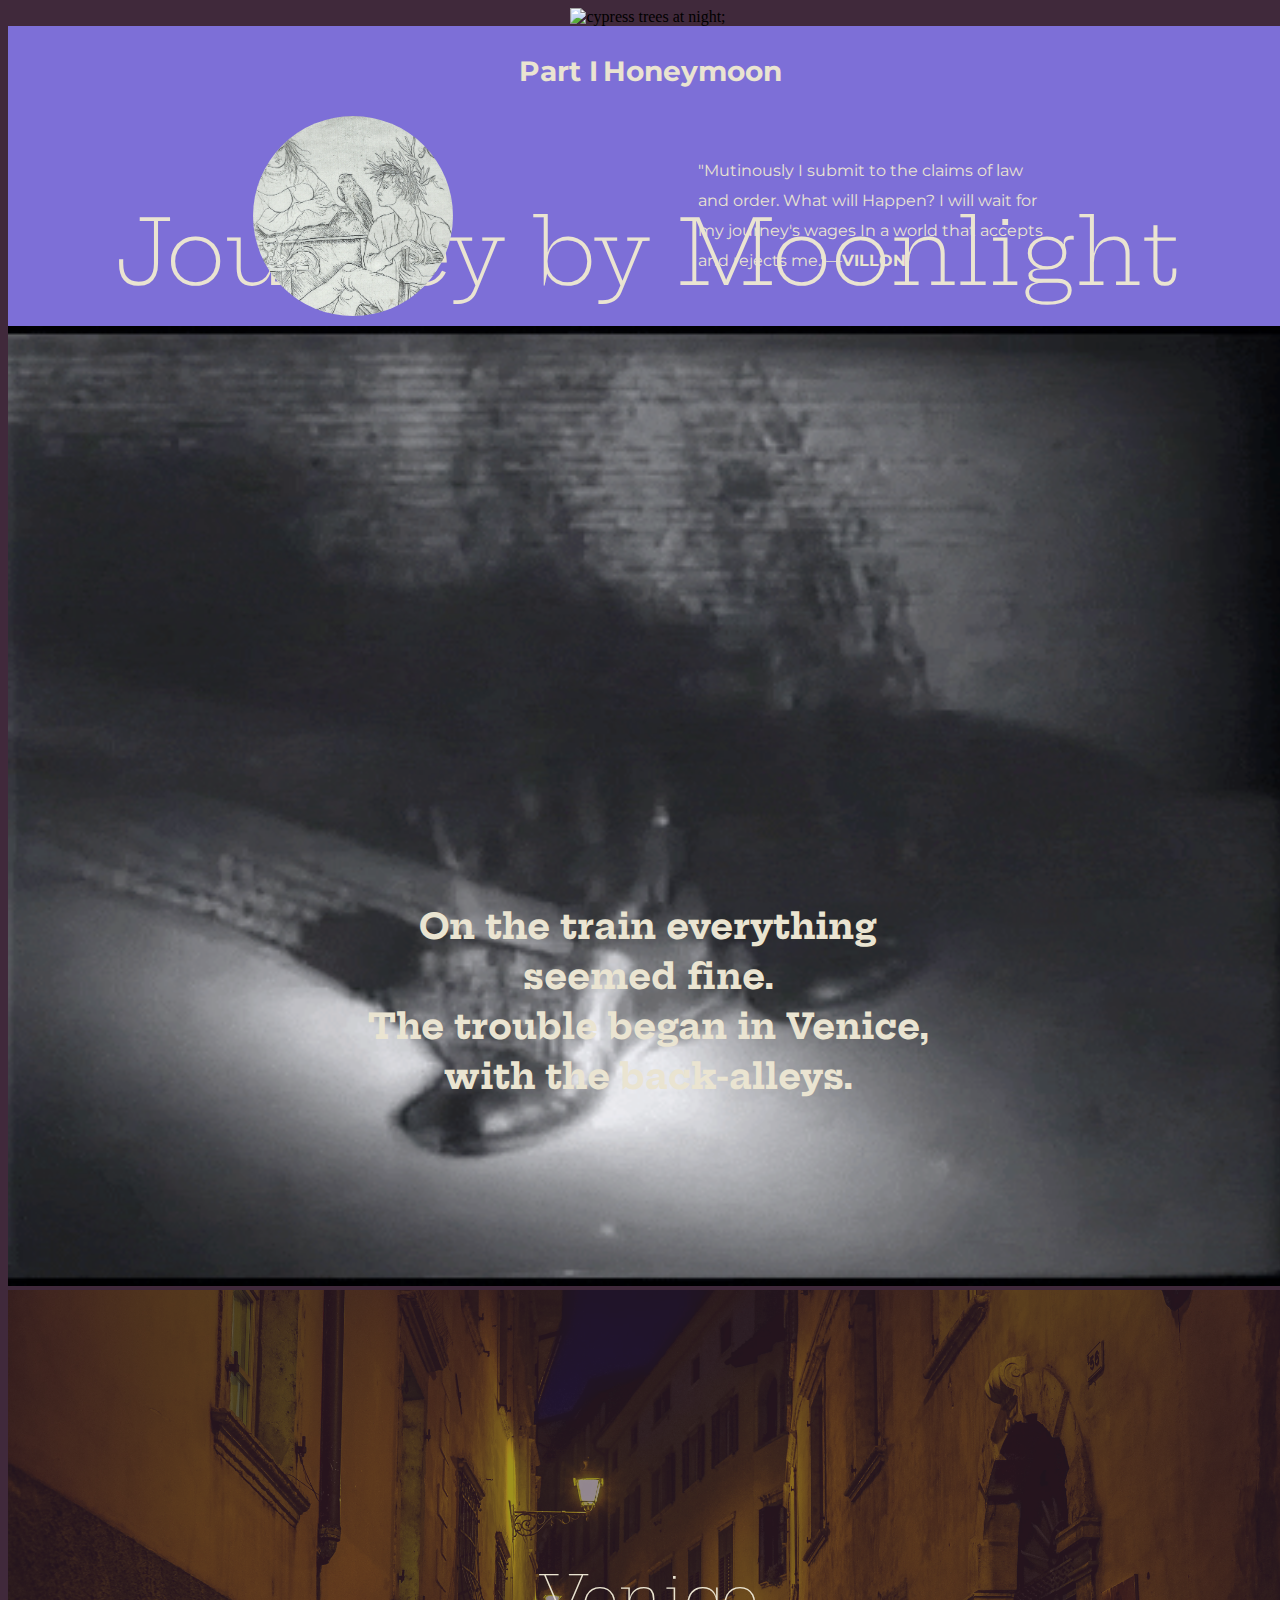
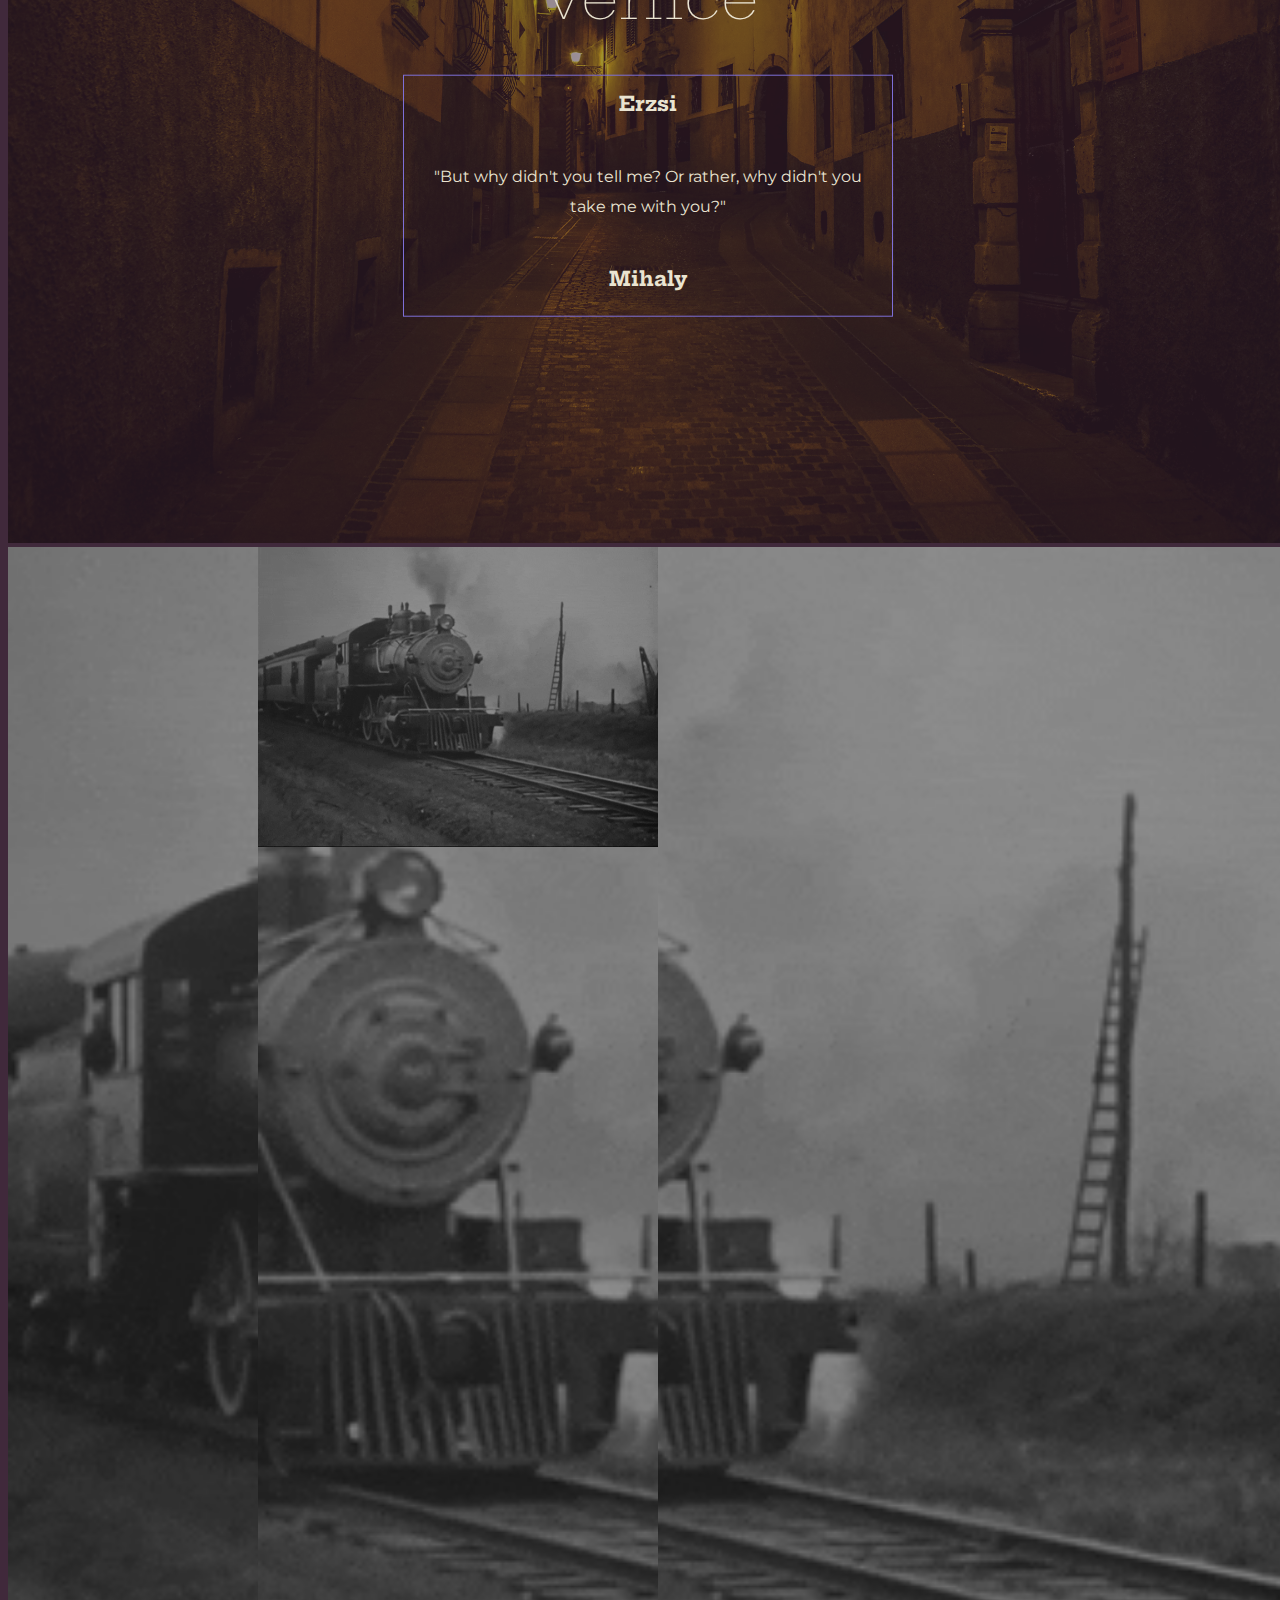
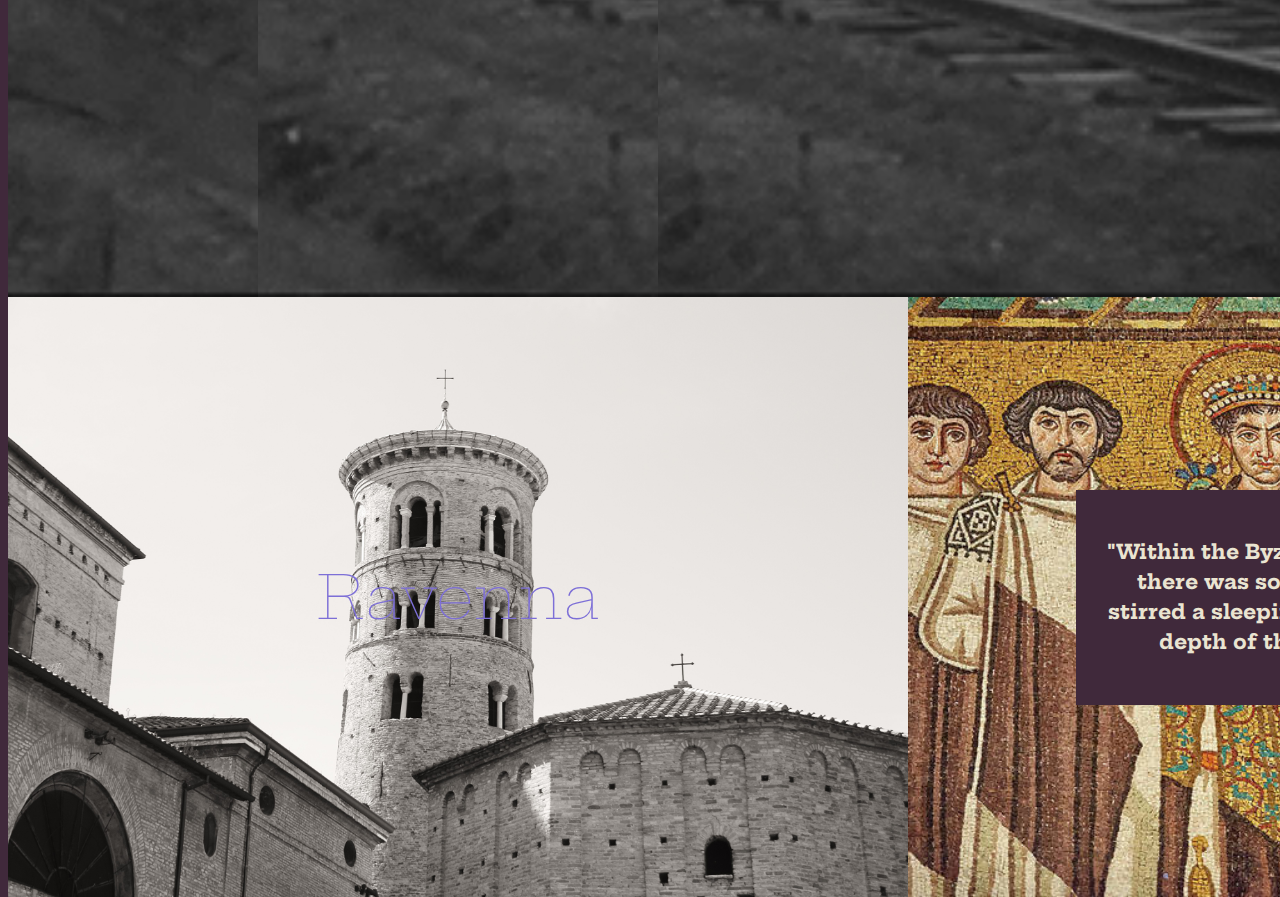
==== index.html @ 263e3b14 "updated" ====
<!DOCTYPE html>
<html>

<head>
    <title>Journey By Moonlight</title>
     <link rel="stylesheet" type="text/css" href="styles/style.css">
     <link rel="preconnect" href="https://fonts.googleapis.com">
<link rel="preconnect" href="https://fonts.gstatic.com" crossorigin>
<link href="https://fonts.googleapis.com/css2?family=Hepta+Slab:wght@200;300;700&family=Montserrat:ital,wght@0,400;0,500;0,600;0,700;1,300;1,400&family=Stylish&display=swap" rel="stylesheet">
 <style>
body, html {
  height:100%;
}
.para-rav {
  background-image: url("assets/img/train/bwtrain1.gif");
  min-height:150vh;
  background-size: cover;
  background-attachment:scroll;
  background-position: center;
  background-repeat:  repeat;
}

   html {
  scroll-behavior: smooth;
}


  </style>
</head>
    
<body>
  
<div class="center"> 
  
  <div><img src="assets/img/engjell-gjepali-ETN1HRiZag8-unsplash.jpg" alt="cypress trees at night;" style="width:100%;height:100%;"></div>
  <div class="absolute-top center"> 
    <h1> Journey by Moonlight</h1>
  </div>  
  <div class="fixed-absolute-bottom"> 
    <h3> <a href="author.html">Antal Szerb</a> </h3> 
  </div>   
</div>
<!-- landing-->

<div class="purple sectionbanner">
      <div class="center">
        <h3><span class="a">Part I</span>Honeymoon</h3>
      </div>
      <div class="row even"> 
          <div class="circular"> <img src="assets/img/ImagefromAdolfoCantu025.jpg" style="float-left"; width="200px height=400px"></div>
          <div class="third"><p>"Mutinously I submit to the claims of law and order. What will Happen? I will wait for my journey's wages In a world that accepts and rejects me."—<strong>VILLON</strong></p></div>
      </div>
</div>   

<!-- tapdancing feet-->
<div class="img-container">
  <img src="assets/img/vienna/giphy copy 4.gif" alt="black and white feet slowdancing" id="selector">
<div class="overlay-text"><h5>On the train everything seemed fine. <br/>The trouble began in Venice, <br/> with the back-alleys.</h5></div>
</div>
</div>


<!-- Venice -->
<div class="img-container ">
  <span style="opacity: 0.5";><img src="assets/img/vienna/francesco-ungaro-MEr1rGSa38k-unsplash.jpg" alt=warmly lit back alley in Venice at night style="width: 100%; height: 100%;"> </span>
 
<div class="overlay-dialog"> 
  <div class="center"><h2><span style="color: #EAE4D1";> Venice</span> </h2> </div>
<div class="center"> 
<div class=" purpleborder center">
      <h4>Mihály</h4>
       <p>"The back-alleys. I had to see them by night, just once ... it's all part of ... it's what everyone does."</p>
        <h4>Erzsi</h4>
       <p>"But why didn't you tell me? Or rather, why didn't you take me with you?"</p>
       <h4>Mihaly</h4>
      <p><em>(to himself) <br/> "So this is marriage. What does it amount to, when every attempt to explain is so hopeless? Mind you, I don't fully understand all this myself."</em></p>
    </p></div>
  </div> </div></div>
</div>
 <!-- Ride to Ravenna -->
 <div class="para-rav">
  <div class="center fullview">
      <div class="relative-overlay"> 
        <div class="para-rav">
        <div class="top=box">
      <img src="assets/img/train/bwtrain1.gif" style: height="300px"; width="400px";  > </div>
  </div>
</div>  
</div>
</div>
</div>
</div>

 <!-- Ride to Ravenna -->
<div class="row">
  <div class="sidescroll">
     <div class="img-container">
        <img src="assets/img/Ravenna/uta-scholl-TV-FQfQMC-g-unsplash.jpg" style="height:600px">
        <div class="overlay-dialog center"> <h2> Ravenna </h2> </div> </div> 
     <div class="img-container"> 
        <img src="assets/img/Ravenna/byzantine-mosaic-of-emperor-justinian-i-basilica-of-san-vitale-in-ravenna-italy-547-ad-paul-williams.jpg" style="height:600px">  
        <div class="overlay-dialog purpletext"> <h4>"Within the Byzantine pictures there was something that stirred a sleeping horror in the depth of their souls ...</h4> <h4> His youth beat within him with such intensity that he suddenly grew faint and had to lean against a pillar. But it lasted only a second, and he was a serious man again.” </h4></div>
      </div>
      </div>
    </div> 
  </div>
 
</body>

<script src="main.js"></script>

</html>
---- styles/style.css ----
html
{
  height:100%;
  width: 100%;
  
}
 
 
body {
  width: 100%;
  height: 100%;
  background-color:#40293B;
  
}

/*scroll bar*/
::-webkit-scrollbar {
  width:10px
}
::-webkit-scrollbar-track {
  background: #EAE4D1;  
}

::-webkit-scrollbar-thumb {
  background:  #7d6fd7;
}

/* TYPOGRAPHY*/
h1 {
  font-family: 'Hepta Slab', serif;
  font-weight:300;
  font-size: 90px; 
  color: #EAE4D1; 
  line-height: 85px; 
}

h2 {
  font-family: 'Hepta Slab', serif;
  line-height: 55px; 
  font-size: 60px;
  font-weight:200; 
  color:#7d6fd7;
}

h3 {
  font-family: 'Montserrat', sans-serif; 
  font-size: 28px; 
  color: #EAE4D1;
}

h4 {
  font-family: 'Hepta Slab', serif;
  font-size: 20px; 
  color:#EAE4D1; 
  line-height: 30px;}


  h5 {
    font-family: 'Hepta Slab', serif;
    font-size: 35px; 
    color:#EAE4D1; 
    line-height: 50px;}
 

p {
  font-family: 'Montserrat', sans-serif; 
  font-size: 18 px; 
  color: #EAE4D1; 
  line-height: 30px;}

  ul li {
    font-family: 'Montserrat', sans-serif; 
    font-size: 15px;
    font-weight:500;
    line-height: 25px;
    padding-left: 5px; 
    color: #EAE4D1;
    list-style-type:'+';
    text-indent: 0; 
    margin-left:0;
   }
   
   li::marker {
    color:#7d6fd7;
  }
 
  span.a {
    display: inline; 
    width: 100px;
    height: 100px;
    padding: 5px;
    background-color:511E79; 
  }


   
  
/* BACKGROUNDS */
.bg-open{
  background-image: url("assets/img/engjell-gjepali-ETN1HRiZag8-unsplash.jpg");
  background-size: cover;
  background-repeat: no-repeat;
  height: 500px; 
}
 
.para-rav {
  background-image: url("assets/img/train/trainaisle.gif");
  min-height:100vh;
  background-size: cover;
  background-attachment:fixed;
  background-position: center;
  background-repeat: no-repeat;
}



.rule {
  border-top: 1px solid #7d6fd7;
}




/* ALIGNMENT + PLACEMENT */

.center {
  display:flex; 
  justify-content: center;
  align-content: center;
}

.fixed-absolute-bottom {
  position: absolute;
   bottom:150px;
    display:flex; 
    justify-content: center;
  }
  
.absolute-top {
  position: absolute;
  top: 150px;
}

.relative—centered  {
  position: relative;
   bottom:20px;
    display:flex; 
    justify-content: center;
  }
.column { 
 display: flex;
 flex-direction: column;
 justify-content: center;
 flex-wrap: wrap;

}

.row {
  display:flex; 
  flex-direction: row; 
 
}


.padding {
  padding-top: 50px;
  padding-left: 50px; 
  padding-bottom:50px;
}

.sectionbanner {
  height:300px;
}
 

.fullview {
  width:100vh;
}

.half {
  width:50%; 
  padding-right: 35px;
  text-wrap:wrap;
 
}
.even {
  display:flex; 
  justify-content: space-evenly;  
}

.third {
  width:27%; 
  display:flex; 
  align-items: center;
}






/* LINKS */

a:link {
  color: #EAE4D1; 
  text-decoration:none; }

a:hover {
color:#7d6fd7;
 }



/* CONTAINERS + OVERLAYS*/

.circular { 
 position: relative; 
 width: 200px; 
 height: 200px; 
 overflow: hidden; 
 border-radius: 50%;
} 

.circular-img { 
  width: 100%; 
  height: 100%; 
 }

#selector {
  width:100%;
 
}

.img-container {
  position: relative;
 
}
.img-container2 {
  position:fixed;
}

.overlay-text {
  position: absolute;
  top: 70%; 
  left: 50%; 
  transform: translate(-50%, -50%); 
  color:  #EAE4D1; 
  padding: 10px 20px; 
  font-size: 20px; 
  text-align: center;
}


.overlay-dialog {
  position: absolute;
  top: 50%; 
  left: 50%; 
  transform: translate(-50%, -50%); 
  
}
 
.top-box {
  position: absolute;
  z-index: 1;  
 
  left: 80%;
  margin-bottom: 1em;
  height: 3em; 
  top:100px;
}


.middle-box {
  position: relative;
  z-index: 2;  
  width: 20%;
  left: 75%;
  top: -50px;
}

.relative-overlay {
  position:local;
  top:400px;
right: -200px;
}

.relative-overlay2 {
  position:sticky;
  top:80%;
  left: 20%;
}
.purpleborder{
border: 1px solid #7d6fd7;
width: 70%;
height: 200px;
display:flex;
flex-wrap: wrap;
padding:20px;
text-align:center;
overflow-x: hidden;
overflow-y: auto;
}

.purpletext {
  background-color:#40293B;
  width: 50%;
  height: 175px;
  display:flex;
  flex-wrap: wrap;
  padding:20px;
  text-align:center;
  overflow-x: hidden;
  overflow-y: auto;
  }
.sidescroll{
 
width: 1000;
height: 600px;
display:flex;
text-align:center;
overflow-x:auto;
overflow-y:hidden;
}

.scroll-one {
background-color:#7d6fd7
height: 600px;
display:flex;
flex-wrap: wrap;}

.wrapper {
  margin:20px;
}


/*  COLORS */
.purple {
  background-color: #7d6fd7;
}

.cream {
  width:100%;
  height: 300px;
  background: #EAE4D1;
} 

.nocolor {
  background: none;
}
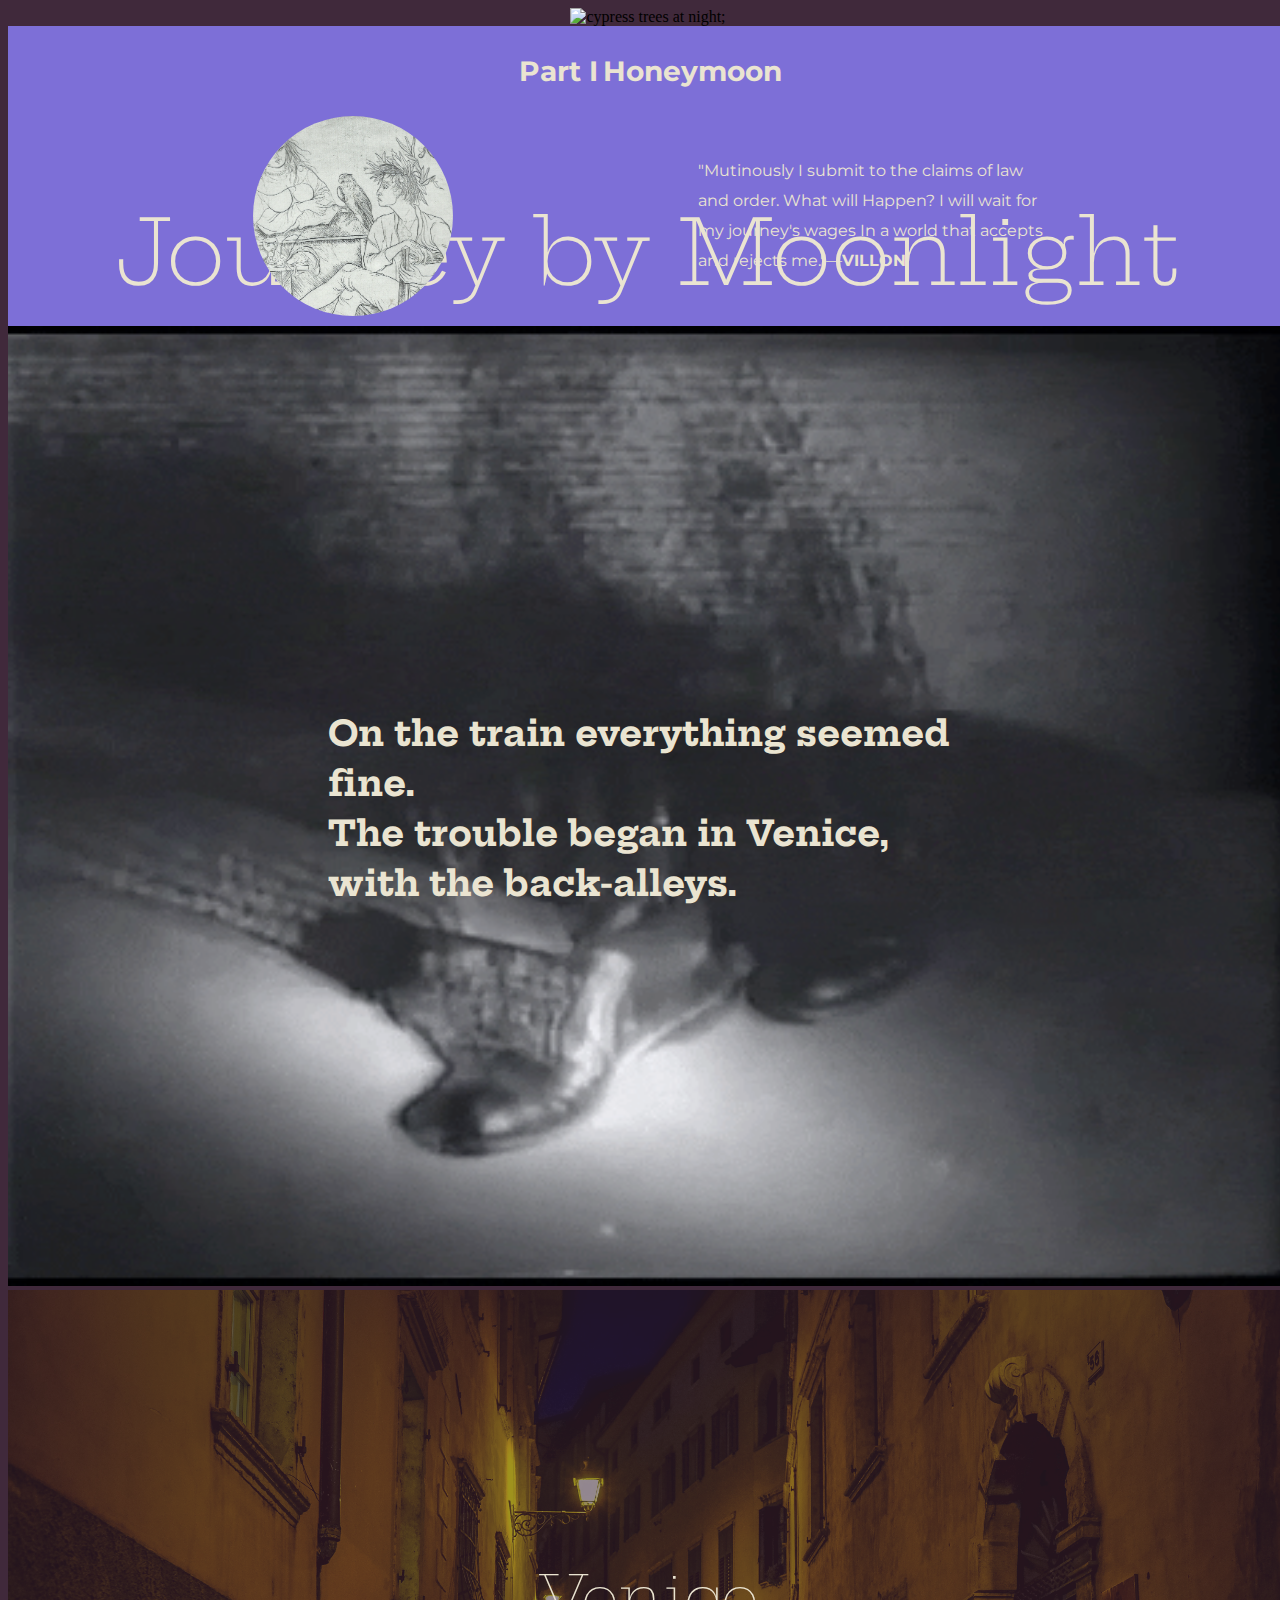
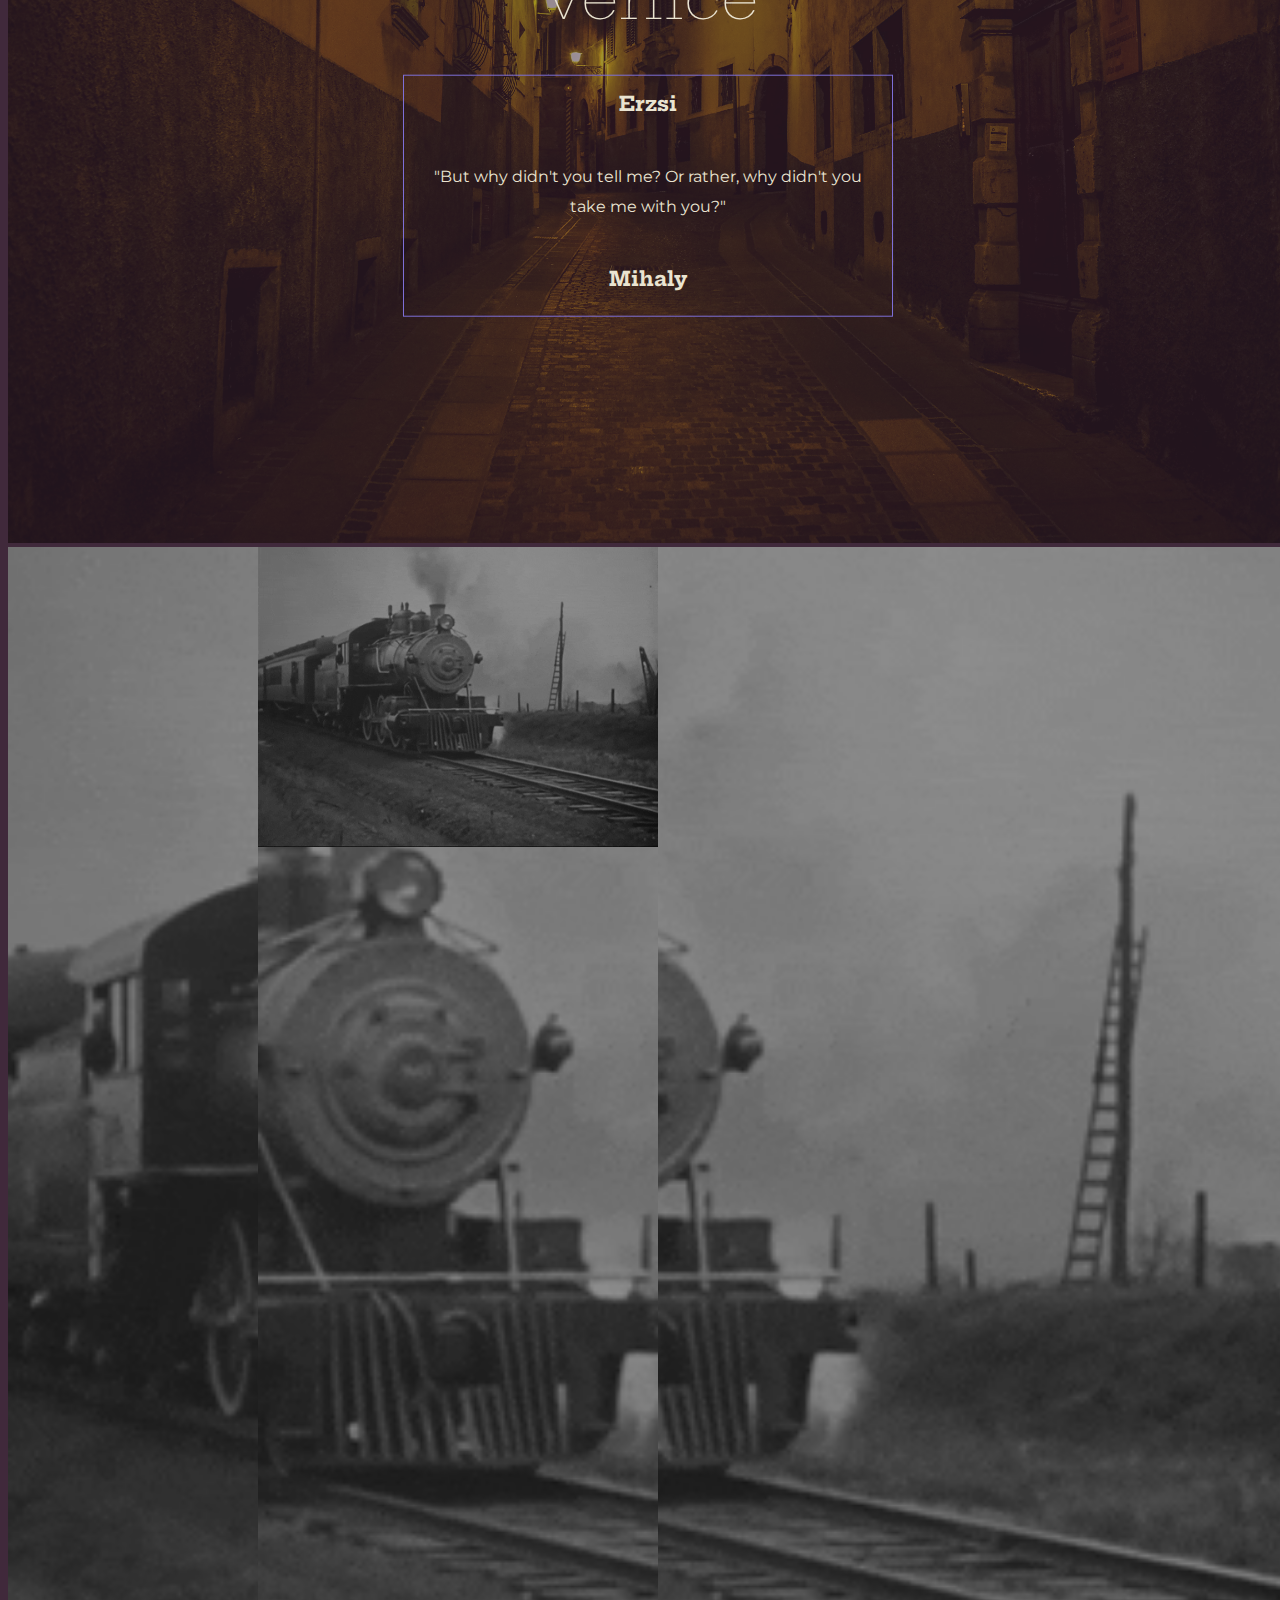
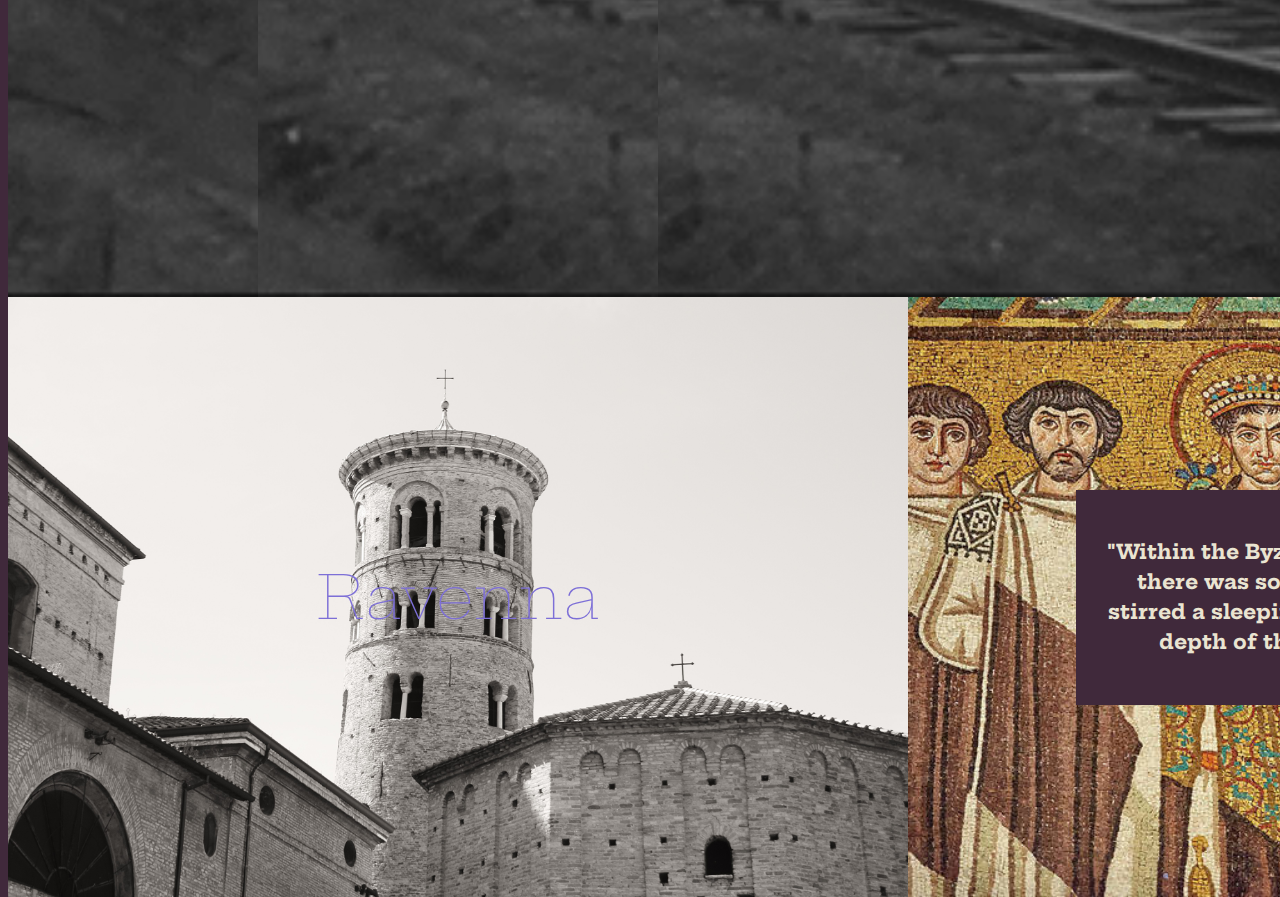
==== commit a9edc3f7: "ravenna" ====
--- a/index.html
+++ b/index.html
@@ -55,7 +55,7 @@
 <!-- tapdancing feet-->
 <div class="img-container">
   <img src="assets/img/vienna/giphy copy 4.gif" alt="black and white feet slowdancing" id="selector">
-<div class="overlay-text"><h5>On the train everything seemed fine. <br/>The trouble began in Venice, <br/> with the back-alleys.</h5></div>
+<div class="overlay-dialog center"><h5>On the train everything seemed fine. <br/>The trouble began in Venice, <br/> with the back-alleys.</h5></div>
 </div>
 </div>
 
@@ -77,6 +77,8 @@
     </p></div>
   </div> </div></div>
 </div>
+
+
  <!-- Ride to Ravenna -->
  <div class="para-rav">
   <div class="center fullview">
@@ -101,6 +103,27 @@
         <img src="assets/img/Ravenna/byzantine-mosaic-of-emperor-justinian-i-basilica-of-san-vitale-in-ravenna-italy-547-ad-paul-williams.jpg" style="height:600px">  
         <div class="overlay-dialog purpletext"> <h4>"Within the Byzantine pictures there was something that stirred a sleeping horror in the depth of their souls ...</h4> <h4> His youth beat within him with such intensity that he suddenly grew faint and had to lean against a pillar. But it lasted only a second, and he was a serious man again.” </h4></div>
       </div>
+      <div class="img-container"> 
+        <img src="assets/img/cafe/700-00066787en_Masterfile.jpg" style="height:600px">  
+        <div class="overlay-dialog center purpletext"> <h4><span style="color:#7d6fd7";>János arrives on a <br />motorbike at their café</span> </h4>
+
+          <p>“You talk as if you know why I was angry with you.”</p>
+            <p>"But of course I know,” Mihály blurted out, and blushed again.</p>
+              <p>“If you know, say it,” Szepetneki said aggressively.</p>
+                <p>“I’d rather not here ... in front of my wife.”</p>
+                  <p>“It doesn’t bother me. Just have the courage to say it. What do you think was the reason I wouldn’t speak to you in London?”</p>
+                    <p>“Because it occurred to me there had been a time when I thought you had stolen my gold watch. Since then I’ve found out who took it.”</p>
+                      <p>“You see what an ass you are. I was the one who stole your watch.”</p>
+  <p>So it was you who took it?”</p>
+    <p>“It was.”</p>
+      
+          <h4><span style="color:#7d6fd7";>János has traced Ervin to Italy—Tuscany or Umbria in some monastery</span> </h4>
+          <p>"Now that you are in Italy you could help me look for him." </p>
+         <p> "I can't scour the collected monasteries of Umbria and Tuscany. And I don't even know that Ervin would want to see me. If he had wanted to see me he could have let me know his whereabouts long ago. So now you can clear off, János Szteptenki. I hope I don't set eyes on your again for a good few years."</p>
+          —
+          <p>"You're just as clever at not understanding people as you are great at not finding, and not looking for, people who have gone out of your life. That's why I was angry with you."</p>
+          <p>"One grows up. We all grow up, and you forget why you were offended with someone for ten years." </p></div>
+      </div>
       </div>
     </div> 
   </div>
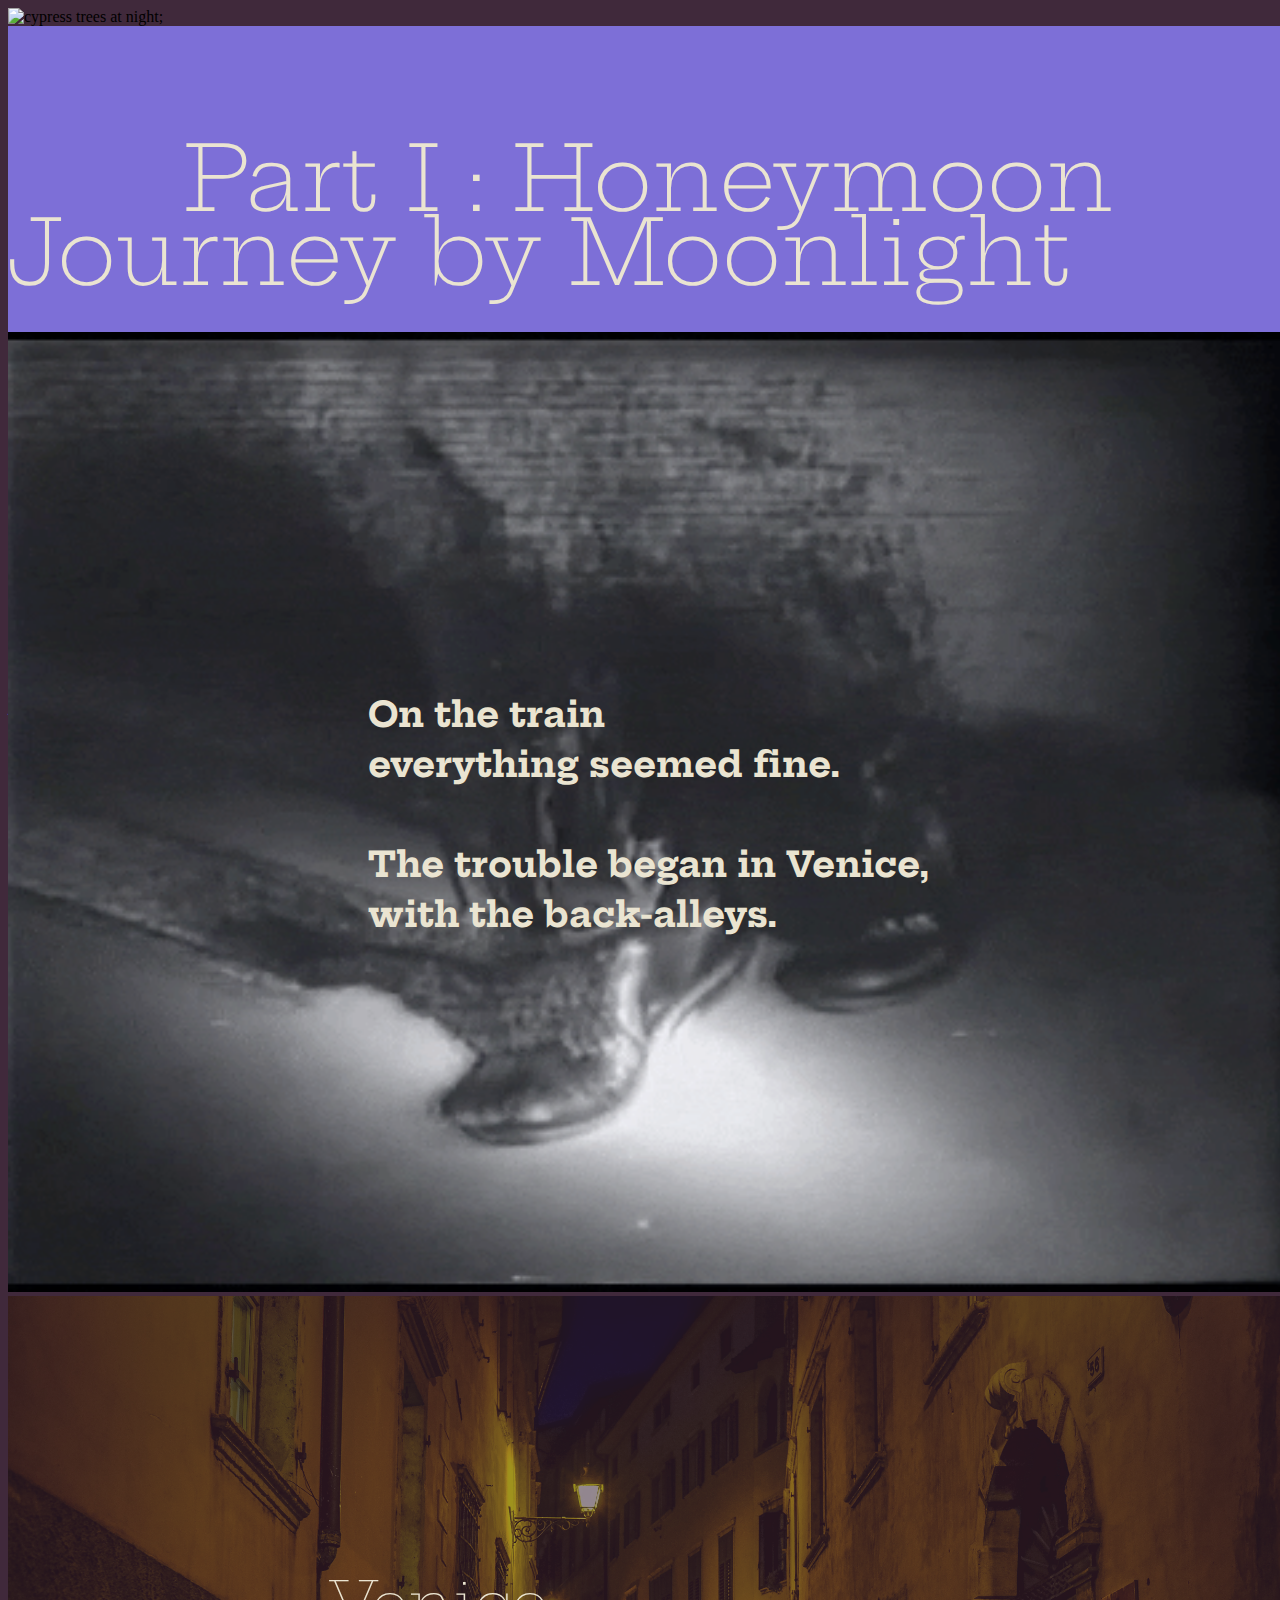
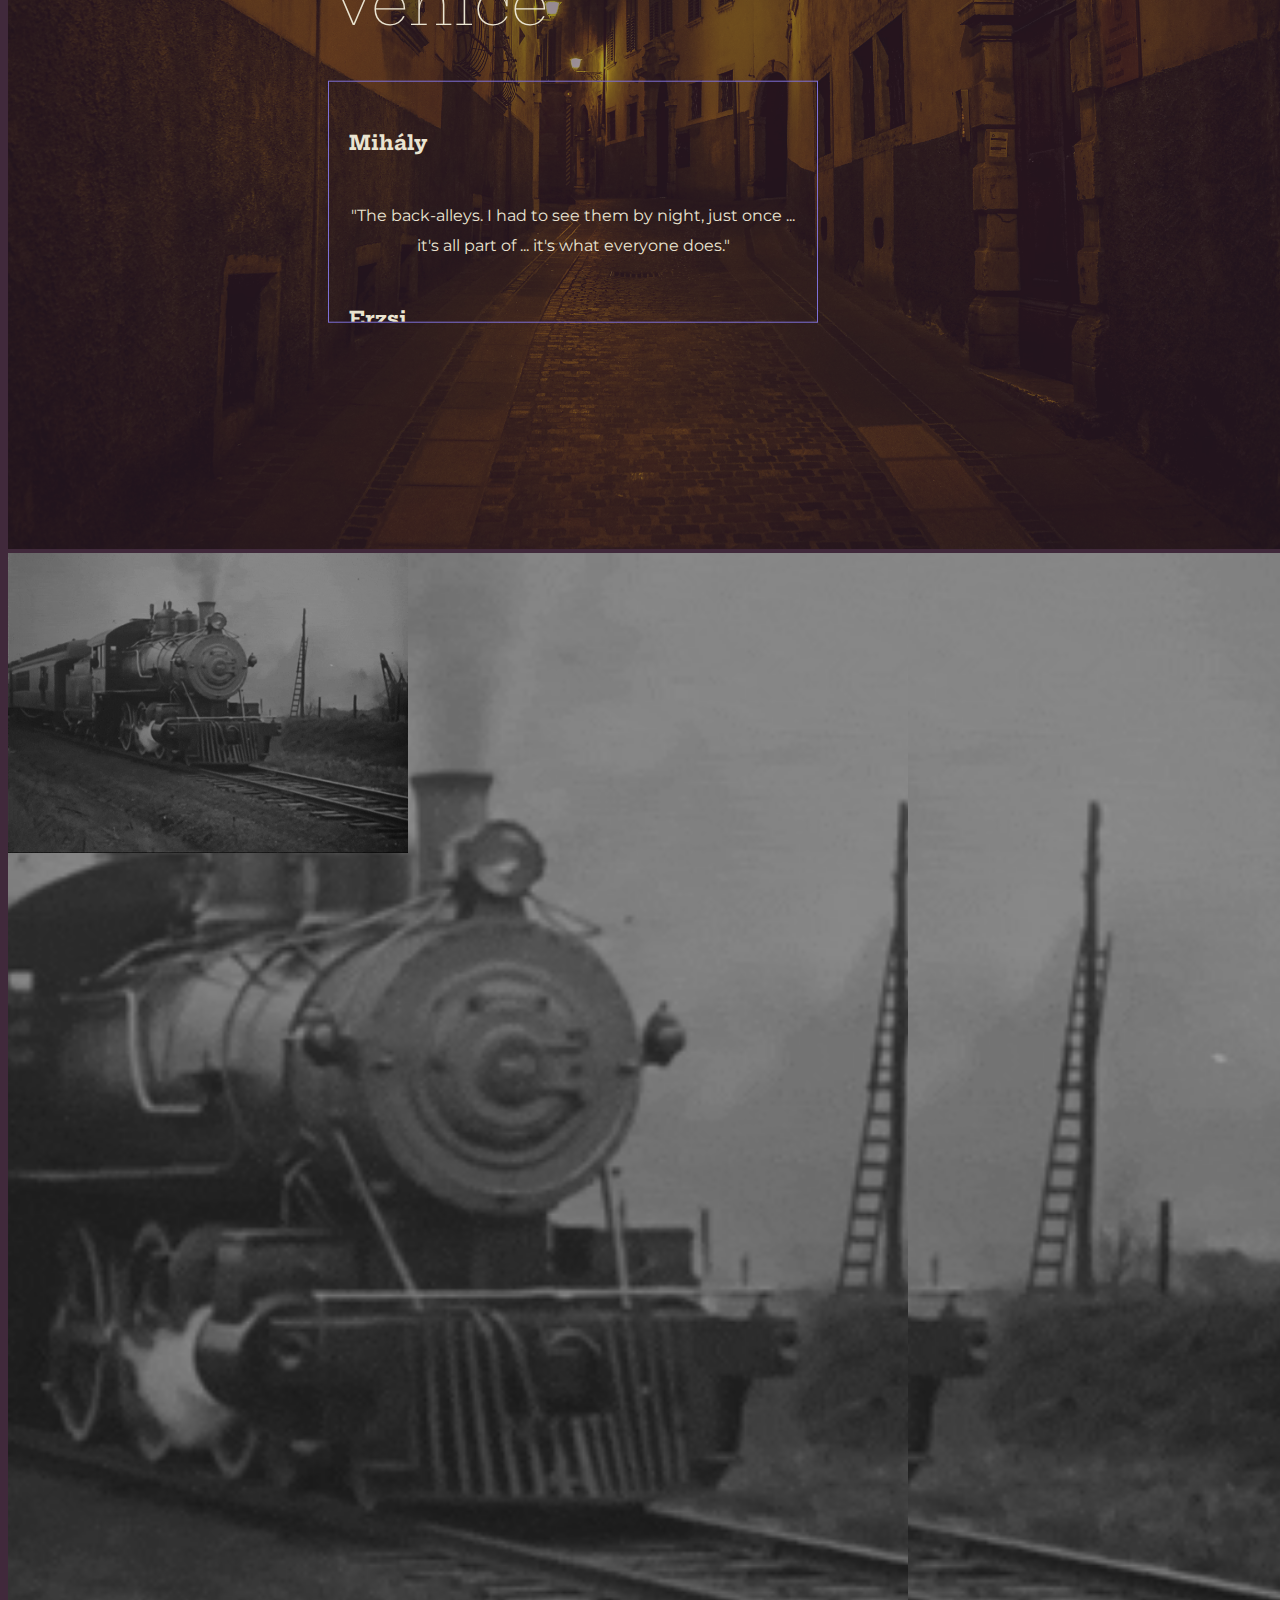
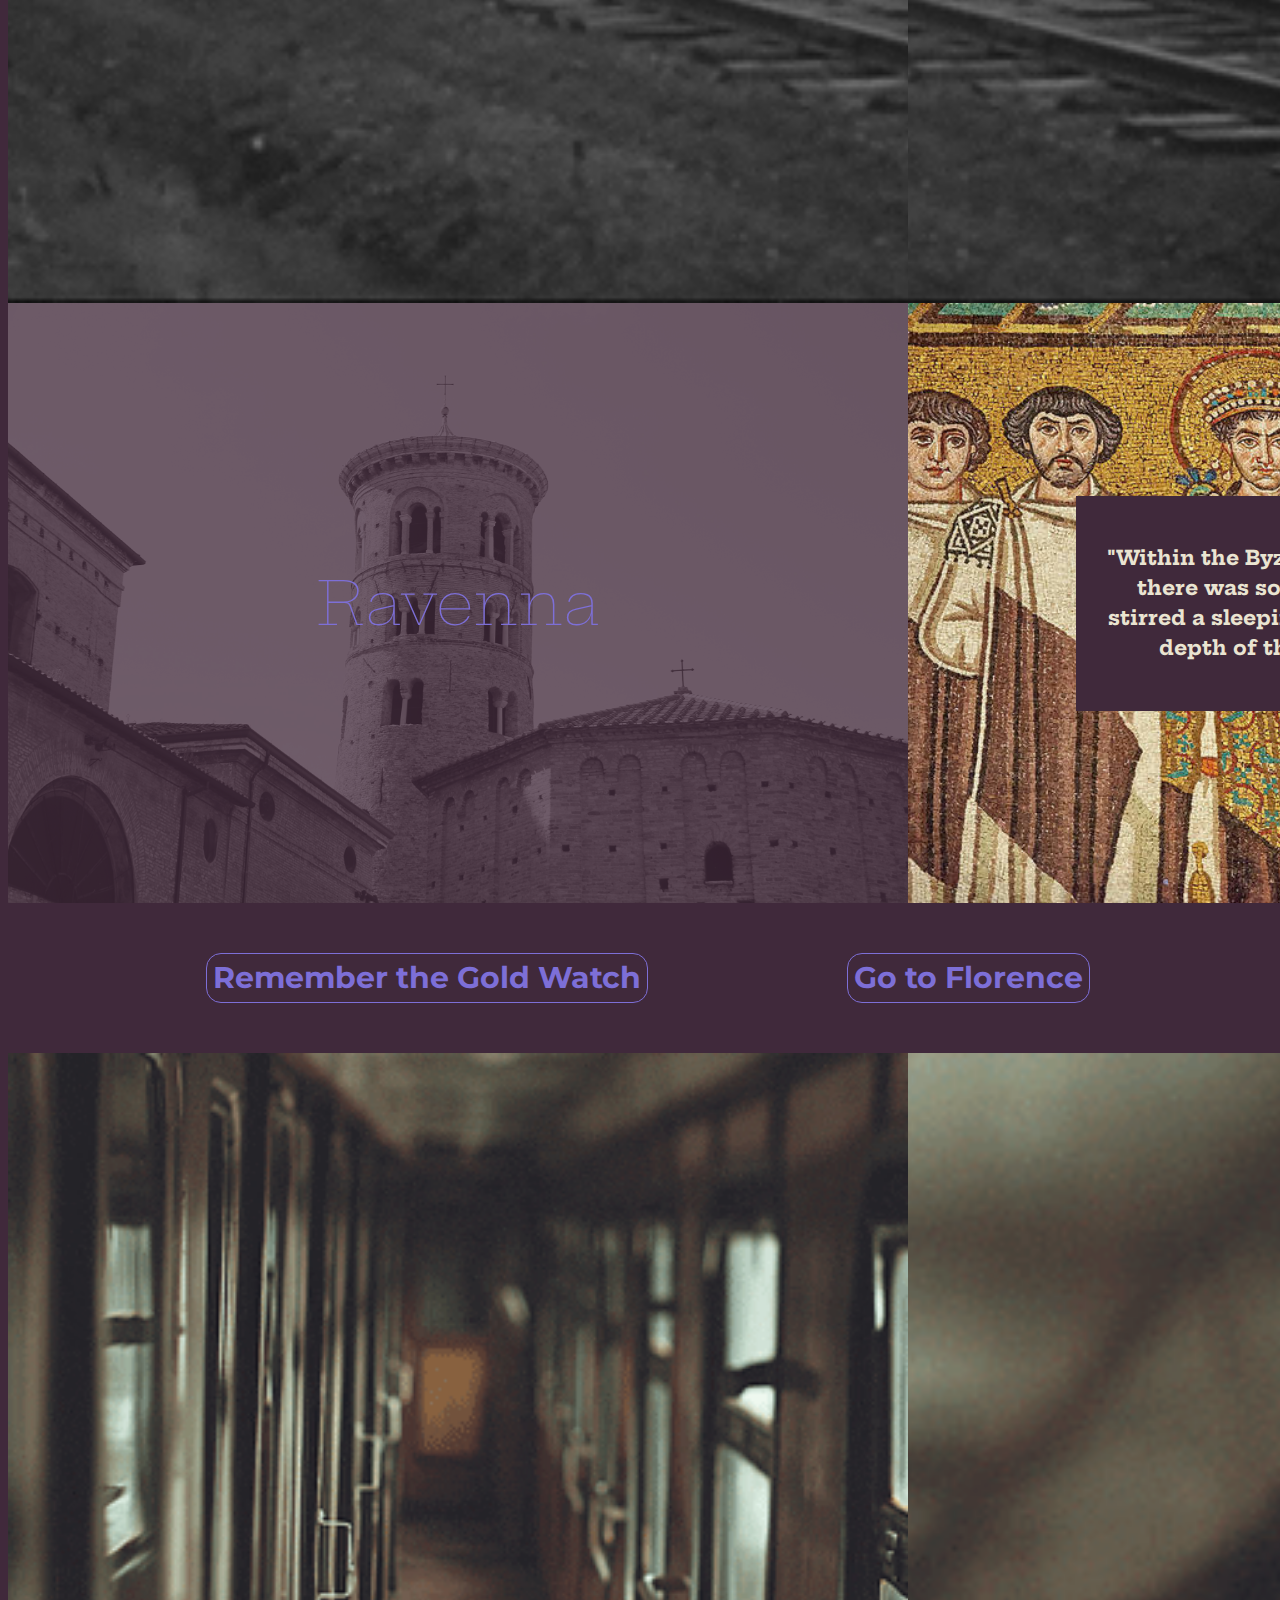
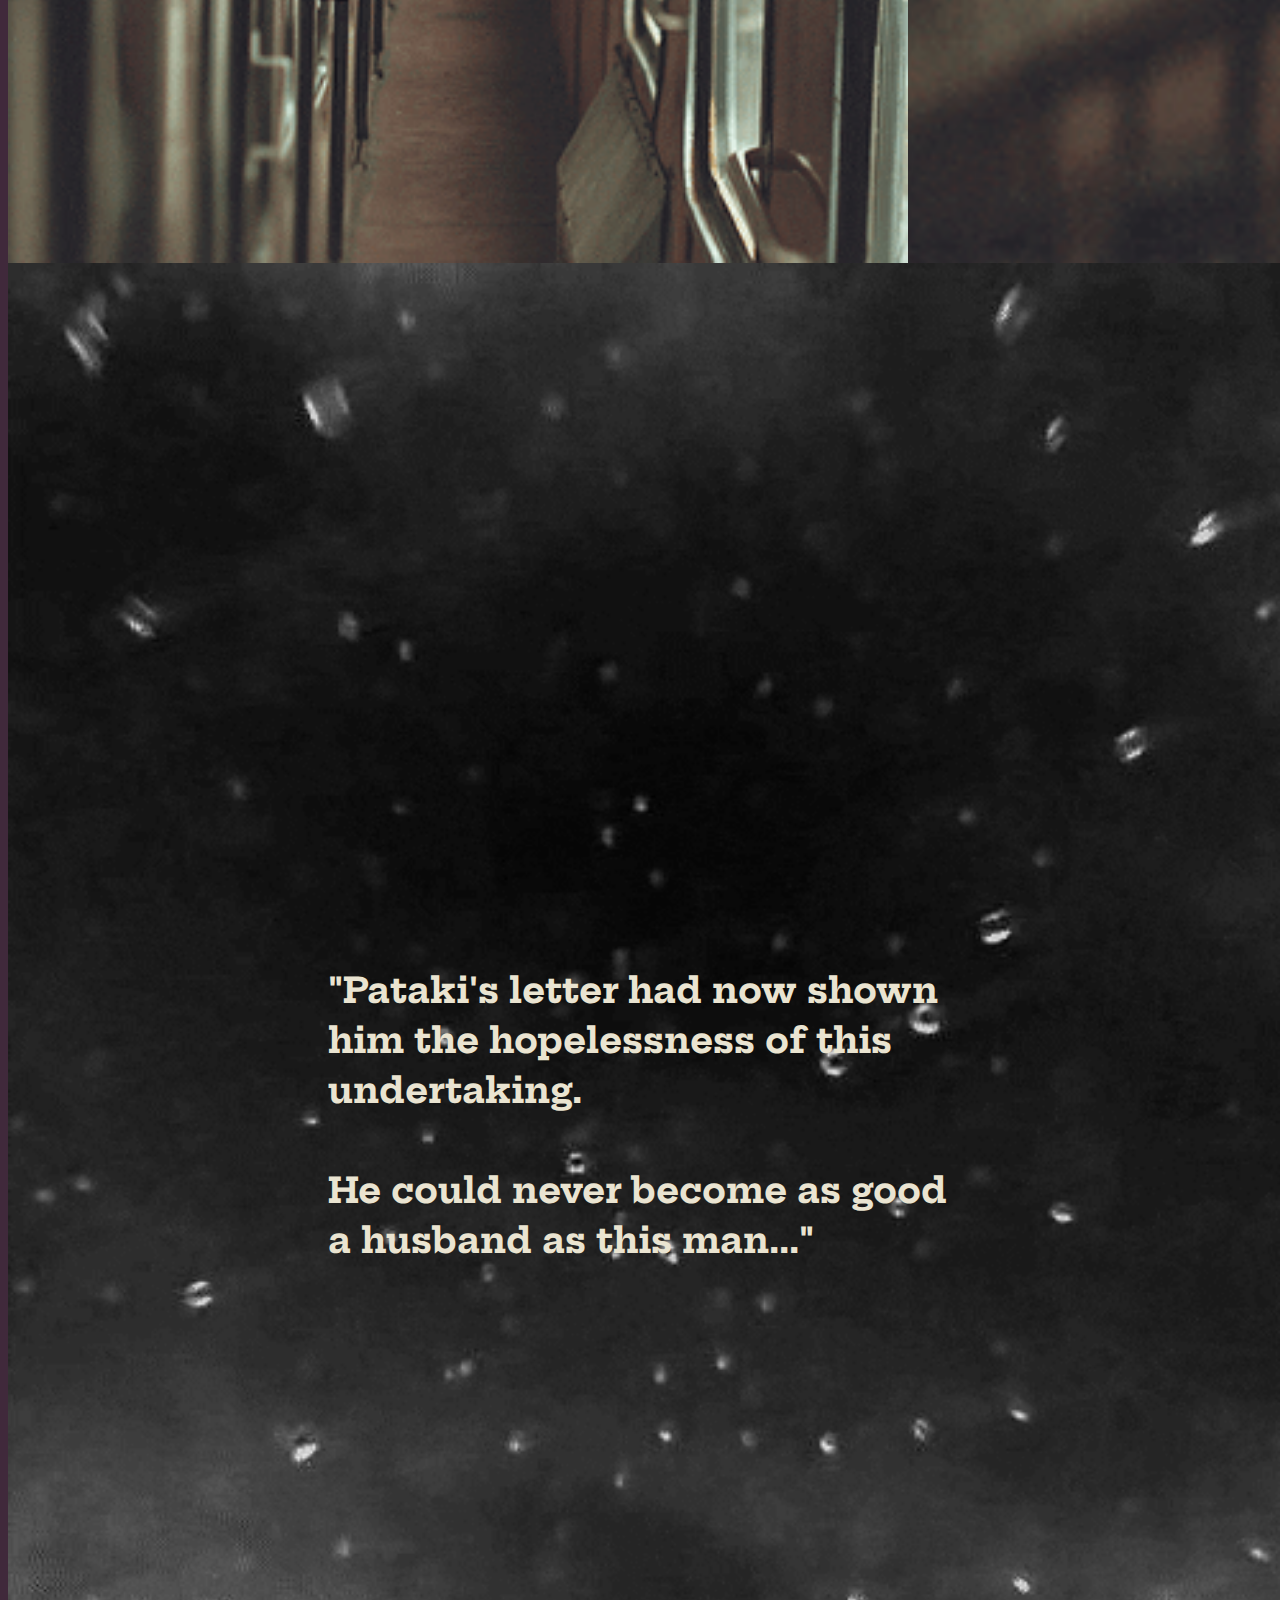
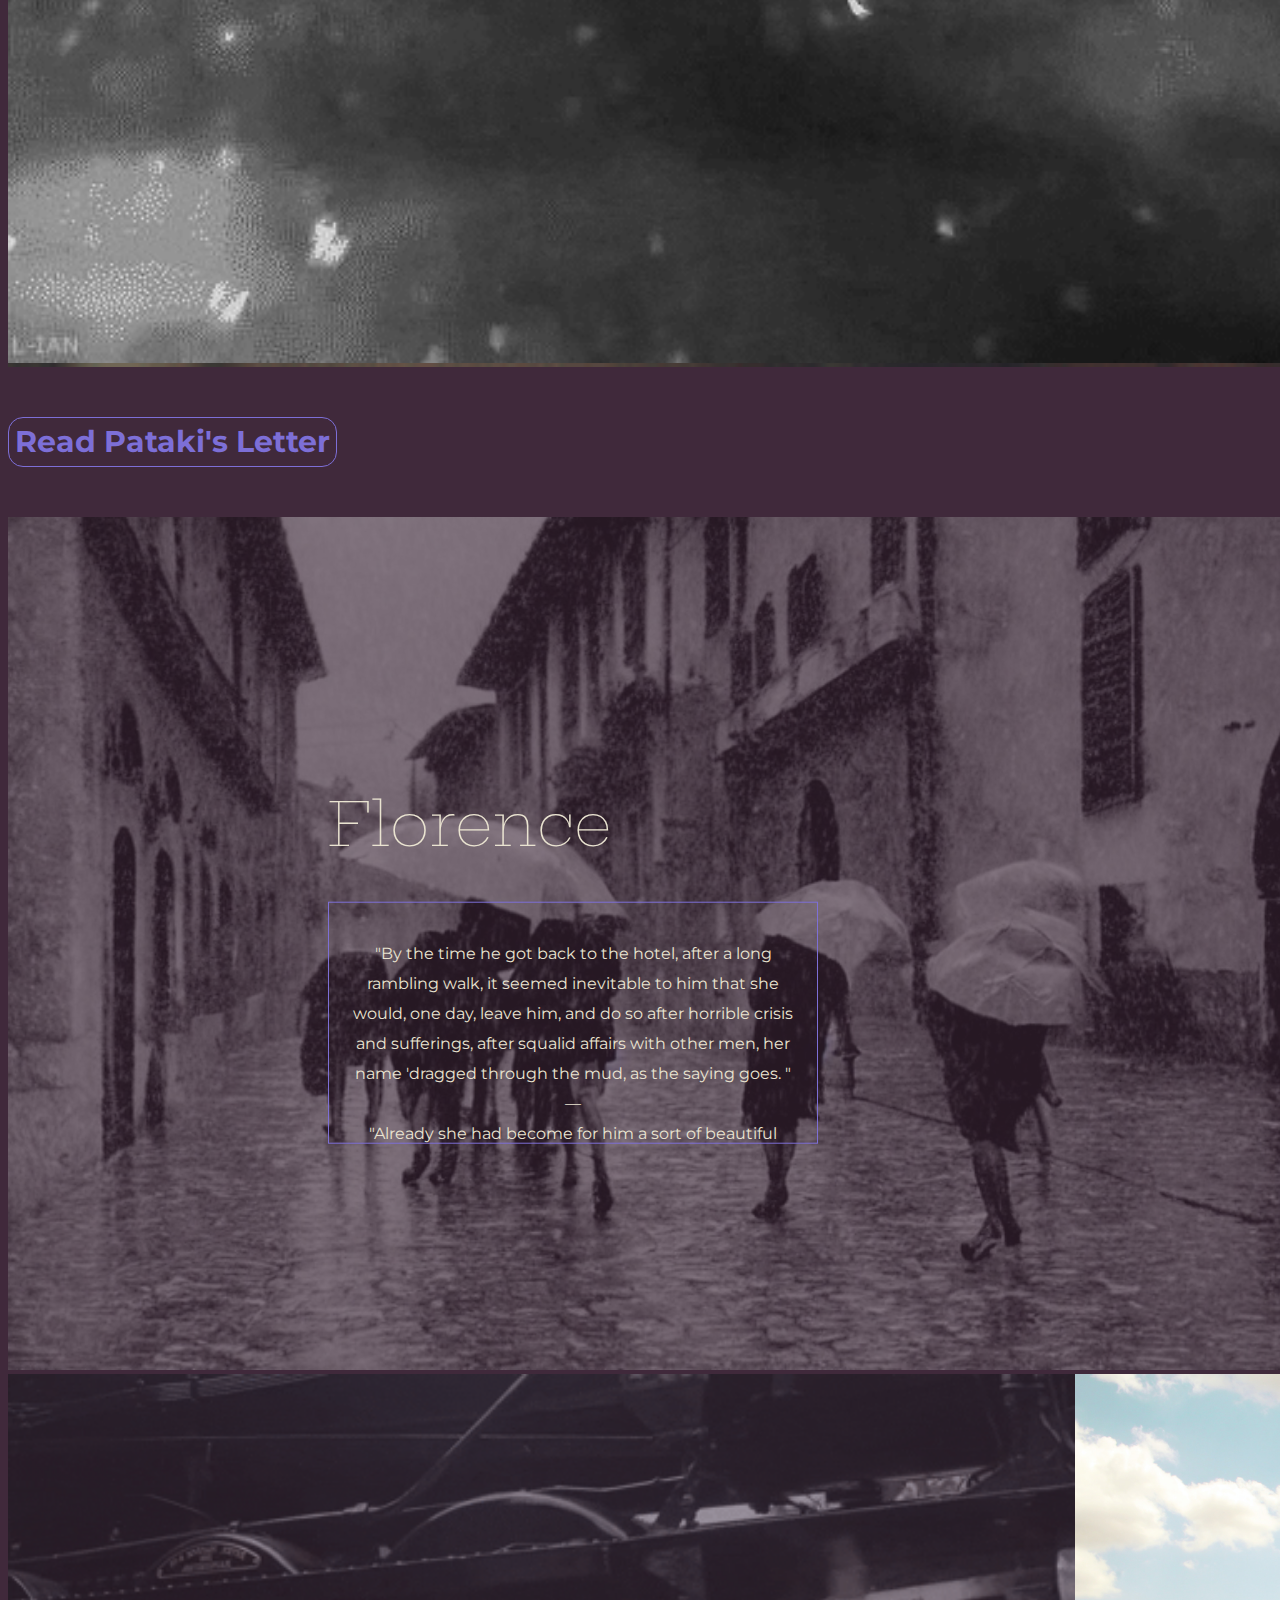
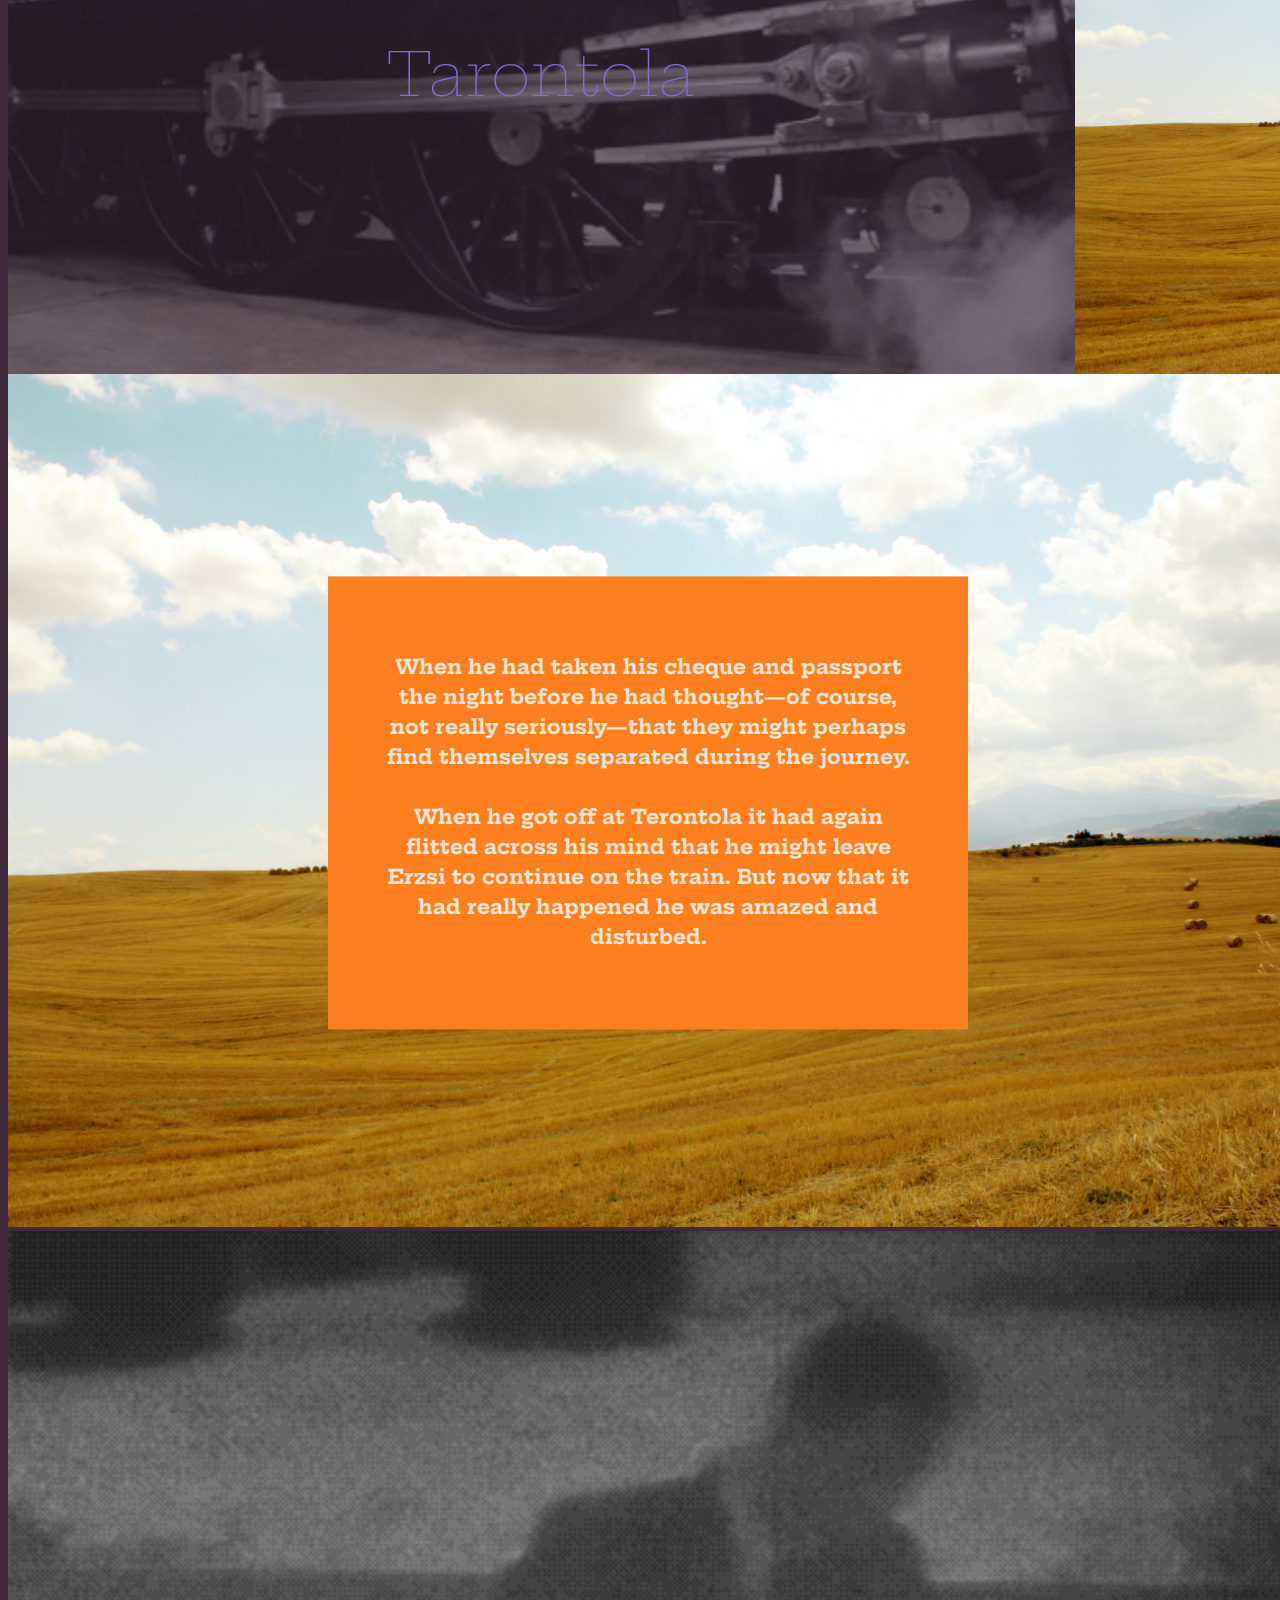
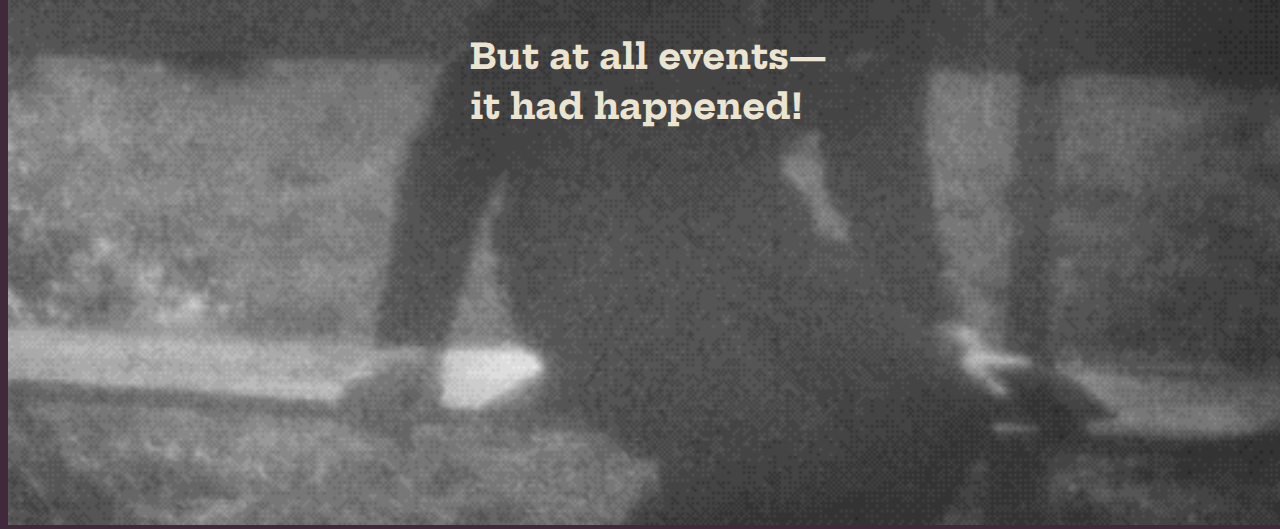
==== commit f7ebbd31: "october11" ====
--- a/index.html
+++ b/index.html
@@ -19,7 +19,24 @@
   background-position: center;
   background-repeat:  repeat;
 }
-
+.para-rav2 {
+  background-image: url("assets/img/train/trainaisle.gif");
+  min-height:90vh;
+  background-size: cover;
+  background-attachment:scroll;
+  background-position: center;
+ 
+}
+.para-rav3 {
+  background-image: url("assets/img/train/giphy.gif");
+  min-height:90vh;
+  background-size: cover;
+  background-attachment:scroll;
+  background-position: center;
+ 
+}
+
+ 
    html {
   scroll-behavior: smooth;
 }
@@ -29,45 +46,46 @@
 </head>
     
 <body>
-  
+
 <div class="center"> 
-  
   <div><img src="assets/img/engjell-gjepali-ETN1HRiZag8-unsplash.jpg" alt="cypress trees at night;" style="width:100%;height:100%;"></div>
-  <div class="absolute-top center"> 
-    <h1> Journey by Moonlight</h1>
+  <div class="absolute-top "> 
+    <h1> Journey by Moonlight</h1> 
   </div>  
-  <div class="fixed-absolute-bottom"> 
-    <h3> <a href="author.html">Antal Szerb</a> </h3> 
+  <div class="fixed-absolute-bottom center"> 
+    <h3> <a href="author.html"><span style="color:#7d6fd7"> ANTAL SZERB</span></a> </h3> 
   </div>   
 </div>
-<!-- landing-->
-
-<div class="purple sectionbanner">
-      <div class="center">
-        <h3><span class="a">Part I</span>Honeymoon</h3>
-      </div>
-      <div class="row even"> 
-          <div class="circular"> <img src="assets/img/ImagefromAdolfoCantu025.jpg" style="float-left"; width="200px height=400px"></div>
-          <div class="third"><p>"Mutinously I submit to the claims of law and order. What will Happen? I will wait for my journey's wages In a world that accepts and rejects me."—<strong>VILLON</strong></p></div>
-      </div>
+<!-- pt 1-->
+ 
+<div class="purple padding">
+   
+       <h1> Part I : Honeymoon</h1></div> 
+         
+      
+             
+     
 </div>   
-
+</div>  
+
+ 
 <!-- tapdancing feet-->
 <div class="img-container">
   <img src="assets/img/vienna/giphy copy 4.gif" alt="black and white feet slowdancing" id="selector">
-<div class="overlay-dialog center"><h5>On the train everything seemed fine. <br/>The trouble began in Venice, <br/> with the back-alleys.</h5></div>
-</div>
-</div>
-
+<div class="center overlay-dialog"><h5>On the train <br/>everything seemed fine. <br/><br/>The trouble began in Venice, <br/> with the back-alleys. </h5></div>
+</div>
+</div>
+ 
 
 <!-- Venice -->
-<div class="img-container ">
+<div class="img-container">
   <span style="opacity: 0.5";><img src="assets/img/vienna/francesco-ungaro-MEr1rGSa38k-unsplash.jpg" alt=warmly lit back alley in Venice at night style="width: 100%; height: 100%;"> </span>
  
-<div class="overlay-dialog"> 
-  <div class="center"><h2><span style="color: #EAE4D1";> Venice</span> </h2> </div>
-<div class="center"> 
-<div class=" purpleborder center">
+<div class="column center overlay-dialog"> 
+  <div class="center"><h2><span style="color: #EAE4D1";> Venice</span> </h2> 
+  </div>
+  <div class="center"> 
+  <div class=" purpleborder center">
       <h4>Mihály</h4>
        <p>"The back-alleys. I had to see them by night, just once ... it's all part of ... it's what everyone does."</p>
         <h4>Erzsi</h4>
@@ -75,8 +93,9 @@
        <h4>Mihaly</h4>
       <p><em>(to himself) <br/> "So this is marriage. What does it amount to, when every attempt to explain is so hopeless? Mind you, I don't fully understand all this myself."</em></p>
     </p></div>
-  </div> </div></div>
-</div>
+  </div> 
+</div></div>
+ 
 
 
  <!-- Ride to Ravenna -->
@@ -93,11 +112,11 @@
 </div>
 </div>
 
- <!-- Ride to Ravenna -->
+ <!-- Ravenna -->
 <div class="row">
   <div class="sidescroll">
      <div class="img-container">
-        <img src="assets/img/Ravenna/uta-scholl-TV-FQfQMC-g-unsplash.jpg" style="height:600px">
+      <span style="opacity: 0.25";><img src="assets/img/Ravenna/uta-scholl-TV-FQfQMC-g-unsplash.jpg" style="height:600px"></span>
         <div class="overlay-dialog center"> <h2> Ravenna </h2> </div> </div> 
      <div class="img-container"> 
         <img src="assets/img/Ravenna/byzantine-mosaic-of-emperor-justinian-i-basilica-of-san-vitale-in-ravenna-italy-547-ad-paul-williams.jpg" style="height:600px">  
@@ -105,17 +124,18 @@
       </div>
       <div class="img-container"> 
         <img src="assets/img/cafe/700-00066787en_Masterfile.jpg" style="height:600px">  
-        <div class="overlay-dialog center purpletext"> <h4><span style="color:#7d6fd7";>János arrives on a <br />motorbike at their café</span> </h4>
-
+      <div class="overlay-dialog purpletext"> 
+        <div >
+        <h4><span style="color:#7d6fd7";> János arrives on a <br/> motorbike at their café </h4>
           <p>“You talk as if you know why I was angry with you.”</p>
-            <p>"But of course I know,” Mihály blurted out, and blushed again.</p>
-              <p>“If you know, say it,” Szepetneki said aggressively.</p>
-                <p>“I’d rather not here ... in front of my wife.”</p>
-                  <p>“It doesn’t bother me. Just have the courage to say it. What do you think was the reason I wouldn’t speak to you in London?”</p>
-                    <p>“Because it occurred to me there had been a time when I thought you had stolen my gold watch. Since then I’ve found out who took it.”</p>
-                      <p>“You see what an ass you are. I was the one who stole your watch.”</p>
-  <p>So it was you who took it?”</p>
-    <p>“It was.”</p>
+          <p>"But of course I know,” Mihály blurted out, and blushed again.</p>
+          <p>“If you know, say it,” Szepetneki said aggressively.</p>
+          <p>“I’d rather not here ... in front of my wife.”</p>
+          <p>“It doesn’t bother me. Just have the courage to say it. What do you think was the reason I wouldn’t speak to you in London?”</p>
+          <p>“Because it occurred to me there had been a time when I thought you had stolen my gold watch. Since then I’ve found out who took it.”</p>
+          <p>“You see what an ass you are. I was the one who stole your watch.”</p>
+           <p>So it was you who took it?”</p>
+          <p>“It was.”</p>
       
           <h4><span style="color:#7d6fd7";>János has traced Ervin to Italy—Tuscany or Umbria in some monastery</span> </h4>
           <p>"Now that you are in Italy you could help me look for him." </p>
@@ -123,13 +143,133 @@
           —
           <p>"You're just as clever at not understanding people as you are great at not finding, and not looking for, people who have gone out of your life. That's why I was angry with you."</p>
           <p>"One grows up. We all grow up, and you forget why you were offended with someone for ten years." </p></div>
-      </div>
+        </div></div>
+
       </div>
     </div> 
   </div>
+  <div class="spacer"></div>
+  <div class="row center even">
+  <button class="forkbtn"><a href="watch.html">Remember the Gold Watch</a></button>
+  <button class="forkbtn"><a href=#florence>Go to Florence</a></button>
+</div>
+<div class="spacer"></div>
+
+ <!-- Ride to Florence -->
+ <div class="para-rav2" id="rav2">
+  <div class="center fullview">
+      <div class="relative-overlay center"> 
+        <div class="para-rav2">  
+        
+  </div>
+</div>  
+</div>
+ 
+<!--  Florence rain -->
+
+<div class="img-container">
+  <img src="assets/img/gifs/giphy-5 copy 2.gif" alt="raining dropping" id="selector">
+<div class="center overlay-dialog" ><h5>"Pataki's letter had now shown him the hopelessness of this undertaking. <br/><br/>He could never become as good a husband as this man..." </h5></div>
+</div>
+</div>
+<div class="spacer"></div>
+<div class="center">
+<button class="forkbtn"><a href="letter.html">Read Pataki's Letter</a></button>
+</div>
+<div class="spacer"></div>
+
+
+<!-- Florence-->
+<div class="img-container" id="florence";>
+  <span style="opacity: 0.4";><img src="assets/img/Florence/output-4.jpg" alt=warmly lit back alley in Venice at night style="width: 100%; height: 100%;"> </span>
+ 
+<div class="column overlay-dialog" > 
+  <div class="center"><h2><span style="color: #EAE4D1";> Florence</span> </h2> </div>
+<div class="center"> 
+<div class="purpleborder">
+       <p>"By the time he got back to the hotel, after a long rambling walk, it seemed inevitable to him that she would, one day, leave him, and do so after horrible crisis and sufferings, after squalid affairs with other men, her name 'dragged through the mud, as the saying goes. "
+        <br/>—  <br/>
+        "Already she had become for him a sort of beautiful memory."
+        <br/>—  <br/>
+        And she fell asleep. Now he was the one who lay awake for hours. He felt that finally, definitively, he was facing the bankruptcy and collapse of his marriage. He had to acknowledge that here too he had failed as an adult, and what was even worse, he had to concede that Erzsi had never before given him such pleasure as now, when he made love to her not as a partner in adult passion, but as an immature girl, a flirtation on a springtime outing."
+        <br/>—  <br/>
+        "He found the two National Bank lire cheques, each for the same amount, one in his name, the other in hers. <br/><strong>He withdrew his own, and in its place smuggled in a sheet of paper of similar size. Then, very carefully, he put it in his wallet, and went back to bed.</strong> 
+        
+    </p></div>
+  </div> </div></div>
+</div>
+
+<!-- Tarontola  -->
+<div class="row">
+  <div class="sidescroll">
+     <div class="img-container">
+      <span style="opacity: 0.5";><img src="assets/img/train/giphy copy.gif" style="height:600px"></span>
+        <div class="overlay-dialog center"> <h2> Tarontola</h2> </div> </div> 
+     <div class="img-container"> 
+        <img src="assets/img/countryside/mattia-bericchia-0JaGXAIpuQk-unsplash.jpg" style="height:600px">  
+        <div class="overlay-dialog purpletext "> 
+          
+
+          <h4>"I'll get out here and have a coffee."</h4>
+          <h4>"Don't get off. You're not an Italian. The train might start at any moment."</h4>
+            <h4>"Of course it won't. It always stands for a quarter-of-an-hour at every station. Cheers. God bless."</h4>
+              <h4>"Bye, silly monkey. Do write to me."</h4>
+                <p><em>—<br/>Mihály left the train, ordered a coffee, and, while the espresso machine coaxed the marvelous steaming liquid out of itself, drop by drop, he began to chat with a local about the sights of Perugia. <br/>Finally, he drank the coffee.<br/>—</em></p>
+    <br/>
+    <h4><span style="color: #7d6fd7";>  Come, quickly," <br/>said the Italian, <br/>"the train's going."</h4>span></h4>
+          <br/>    <br/>
+          <h4><em>By the time they got there the train was half way out of the station. Mihály just managed to clamber onto the last coach.</em> </h4>
+           
+          
+           </div>
+      </div>
+      <div class="img-container"> 
+        <img src="assets/img/cafe/700-00066787en_Masterfile.jpg" style="height:600px">  
+      <div class="overlay-dialog purpletext"> 
+        <div >
+        <h4> "Will this be your first visit to Perugia?" asked the friendly native.
+          <br/>    <br/>
+          "To Perugia I'm not going to Perugia, unfortunately."
+          <br/>    <br/>
+          "Then you must be going on to Ancona. That's not a good idea. Stop off at Perugia. It is a very old city."
+          <br/>    <br/>
+          <em>"But I'm heading for Rome."</em>
+          <br/>    <br/>
+          "For Roma? You are joking."
+          <br/>    <br/>
+          "I'm what?" asked Mihály, thinking he must have misheard the word in Italian. 
+          <br/>    <br/>
+          "Joking," shouted the Italian. <span style="color: #FF7E20";> <br/><br/>"This train doesn't go to Roma.</span> </h4>
+        
+        </div></div>
+
+      </div>
+    </div> 
+  </div>
+ <!-- Perugian Train -->
+  
+<div class="img-container ">
+  <span style="opacity: 1";><img src="assets/img/countryside/mattia-bericchia-0JaGXAIpuQk-unsplash.jpg" alt=warmly lit back alley in Venice at night style="width: 100%; height: 100%;"> </span>
+ 
+<div class="column center overlay-dialog"> 
+ 
+ 
+<div class="center orange padding">
+  <h4>When he had taken his cheque and passport the night before he had thought—of course, not really seriously—that they might perhaps find themselves separated during the journey. <br/> <br/>When he got off at Terontola it had again flitted across his mind that he might leave Erzsi to continue on the train. But now that it had really happened he was amazed and disturbed. </h4>
+
+    </div>
+  </div> </div></div>
+</div>
+
+<div class="img-container">
+  <img src="assets/img/gifs/giphy-17.gif" alt="maddness" id="selector">
+<div class="center overlay-dialog" ><h5> <span style="color: #FF7E20";></span>But at all events—<br/>it had happened!</span> </h5></div>
+</div>
+</div>
  
 </body>
-
+ 
+</html> 
 <script src="main.js"></script>
 
 </html> --- a/styles/style.css
+++ b/styles/style.css
@@ -33,6 +33,7 @@
   font-size: 90px; 
   color: #EAE4D1; 
   line-height: 85px; 
+  text-align: center;
 }
 
 h2 {
@@ -53,21 +54,30 @@
   font-family: 'Hepta Slab', serif;
   font-size: 20px; 
   color:#EAE4D1; 
-  line-height: 30px;}
+  line-height: 30px;
+  text-align: center;
+}
 
 
   h5 {
     font-family: 'Hepta Slab', serif;
     font-size: 35px; 
     color:#EAE4D1; 
-    line-height: 50px;}
- 
-
+    line-height: 50px;
+  
+}
+ 
+.main{
+ display:flex;
+ align-items: center;
+}
 p {
   font-family: 'Montserrat', sans-serif; 
   font-size: 18 px; 
   color: #EAE4D1; 
-  line-height: 30px;}
+  line-height: 30px;
+  text-align: center;
+}
 
   ul li {
     font-family: 'Montserrat', sans-serif; 
@@ -93,7 +103,56 @@
     background-color:511E79; 
   }
 
-
+  .btn{
+    width:200px;
+    height:42px;
+    border-style: none;
+   background-color: #7d6fd7;
+     color:#EAE4D1;
+     font-family: 'Montserrat', sans-serif; 
+     font-size: 13px;
+     font-weight:700;
+     border-radius:15px;
+   }
+   
+   .optionbtn{
+      
+     background-color:transparent;
+     border: 1px solid #7d6fd7;
+      font-family: 'Montserrat', sans-serif; 
+      font-size: 15px;
+      color:#7d6fd7;
+      font-weight:700;
+      border-radius:15px;
+      outline-offset: 5px;
+   
+   }
+.spacer {
+  height:50px;
+}
+ 
+   .forkbtn{
+  background-color:transparent;
+    border: 1px solid #7d6fd7;
+     font-family: 'Montserrat', sans-serif; 
+     font-size: 30px;
+     height: 50px;
+     color:#7d6fd7;
+     font-weight:700;
+     border-radius:15px;
+     outline-offset: 20px;  
+  }
+  .forkbtn:hover {
+    background-color:#7d6fd7;
+    color:#EAE4D1;
+    transition: 0.7s;
+}
+.flashback {
+  
+  height:500px;
+  width: 800px;
+  background-color:#40293B;
+}
    
   
 /* BACKGROUNDS */
@@ -119,7 +178,7 @@
   border-top: 1px solid #7d6fd7;
 }
 
-
+.
 
 
 /* ALIGNMENT + PLACEMENT */
@@ -167,6 +226,7 @@
   padding-top: 50px;
   padding-left: 50px; 
   padding-bottom:50px;
+  padding-right: 50px;
 }
 
 .sectionbanner {
@@ -203,11 +263,15 @@
 /* LINKS */
 
 a:link {
-  color: #EAE4D1; 
+  color:#7d6fd7;
   text-decoration:none; }
 
 a:hover {
-color:#7d6fd7;
+color:#EAE4D1;
+ }
+
+ a:visited {
+  color:#7d6fd7;
  }
 
 
@@ -257,6 +321,9 @@
   top: 50%; 
   left: 50%; 
   transform: translate(-50%, -50%); 
+  display:flex;
+  justify-content: center;
+  
   
 }
  
@@ -302,6 +369,28 @@
 overflow-y: auto;
 }
 
+.letter{
+  border: 1px solid #7d6fd7;
+  width: 100%;
+  height: 700px;
+  display:flex;
+  flex-wrap: wrap;
+  padding:20px;
+  text-align:center;
+  overflow-x: hidden;
+  overflow-y: auto;
+  }
+.purpleborder2{
+  border: 1px solid #7d6fd7;
+  display:flex;
+  flex-wrap: wrap;
+  padding:20px;
+  text-align:center;
+ height: 500px;
+ position: absolute;
+ top:500px;
+ left: 60%;
+  }
 .purpletext {
   background-color:#40293B;
   width: 50%;
@@ -339,6 +428,9 @@
   background-color: #7d6fd7;
 }
 
+.orange {
+  background-color: #FF7E20;
+}
 .cream {
   width:100%;
   height: 300px;
